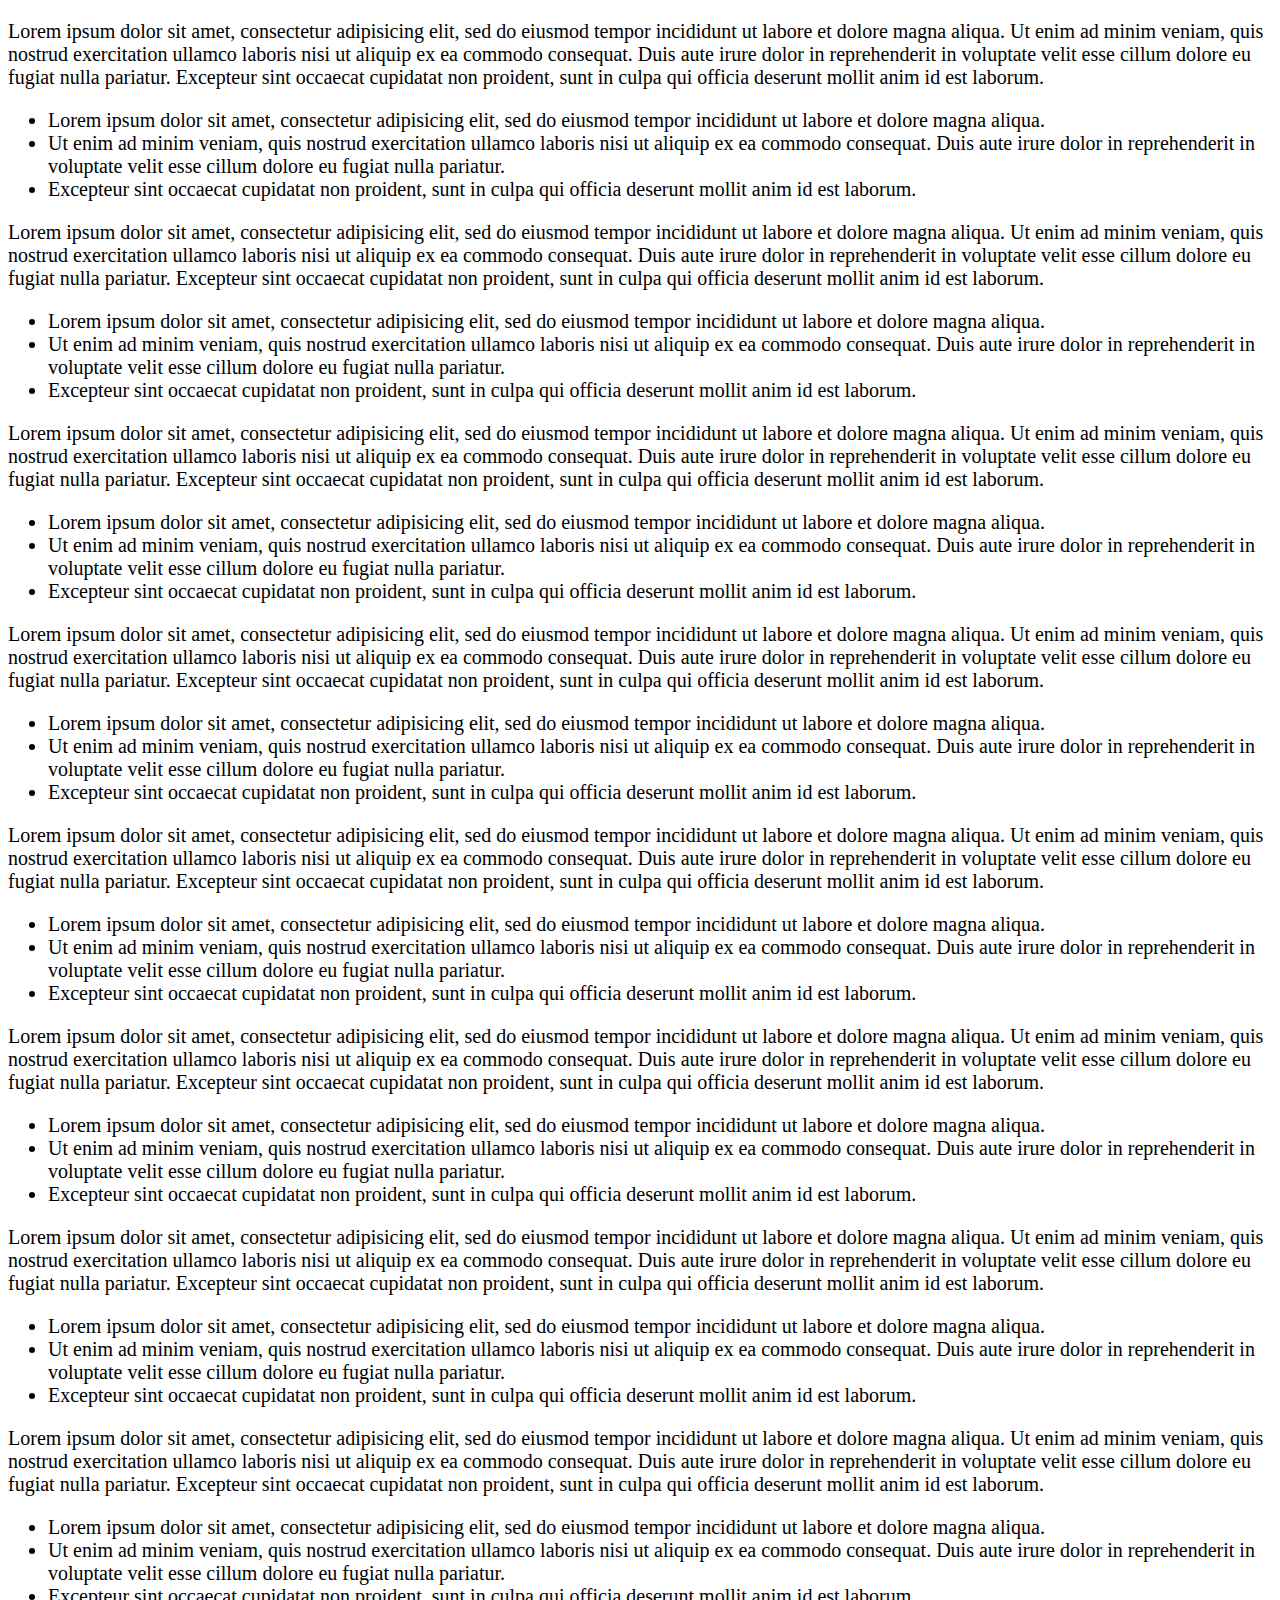
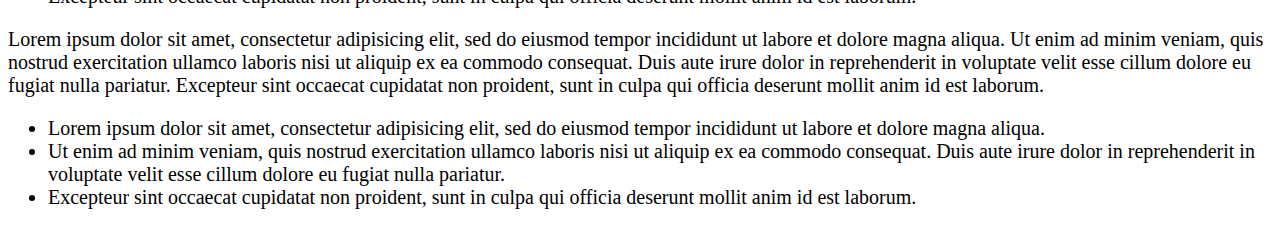
==== index.html @ 9322ba86 "First commit." ====
<!DOCTYPE html>
<html>
  <head>
    <title>Example: Default</title>
    <style>
      html, body {
        font-size: 20px;
      }
      .bookmarked {
        background-color: yellow;
      }
    </style>
  </head>
  <body>
  <p>Lorem ipsum dolor sit amet, consectetur adipisicing elit, sed do eiusmod tempor incididunt ut labore et dolore magna aliqua. Ut enim ad minim veniam, quis nostrud exercitation ullamco laboris nisi ut aliquip ex ea commodo consequat. Duis aute irure dolor in reprehenderit in voluptate velit esse cillum dolore eu fugiat nulla pariatur. Excepteur sint occaecat cupidatat non proident, sunt in culpa qui officia deserunt mollit anim id est laborum.</p>
  <ul>
    <li>Lorem ipsum dolor sit amet, consectetur adipisicing elit, sed do eiusmod tempor incididunt ut labore et dolore magna aliqua.</li>
    <li> Ut enim ad minim veniam, quis nostrud exercitation ullamco laboris nisi ut aliquip ex ea commodo consequat. Duis aute irure dolor in reprehenderit in voluptate velit esse cillum dolore eu fugiat nulla pariatur.</li>
    <li>Excepteur sint occaecat cupidatat non proident, sunt in culpa qui officia deserunt mollit anim id est laborum.</li>
  </ul>
  <p>Lorem ipsum dolor sit amet, consectetur adipisicing elit, sed do eiusmod tempor incididunt ut labore et dolore magna aliqua. Ut enim ad minim veniam, quis nostrud exercitation ullamco laboris nisi ut aliquip ex ea commodo consequat. Duis aute irure dolor in reprehenderit in voluptate velit esse cillum dolore eu fugiat nulla pariatur. Excepteur sint occaecat cupidatat non proident, sunt in culpa qui officia deserunt mollit anim id est laborum.</p>
  <ul>
    <li>Lorem ipsum dolor sit amet, consectetur adipisicing elit, sed do eiusmod tempor incididunt ut labore et dolore magna aliqua.</li>
    <li> Ut enim ad minim veniam, quis nostrud exercitation ullamco laboris nisi ut aliquip ex ea commodo consequat. Duis aute irure dolor in reprehenderit in voluptate velit esse cillum dolore eu fugiat nulla pariatur.</li>
    <li>Excepteur sint occaecat cupidatat non proident, sunt in culpa qui officia deserunt mollit anim id est laborum.</li>
  </ul>
  <p>Lorem ipsum dolor sit amet, consectetur adipisicing elit, sed do eiusmod tempor incididunt ut labore et dolore magna aliqua. Ut enim ad minim veniam, quis nostrud exercitation ullamco laboris nisi ut aliquip ex ea commodo consequat. Duis aute irure dolor in reprehenderit in voluptate velit esse cillum dolore eu fugiat nulla pariatur. Excepteur sint occaecat cupidatat non proident, sunt in culpa qui officia deserunt mollit anim id est laborum.</p>
  <ul>
    <li>Lorem ipsum dolor sit amet, consectetur adipisicing elit, sed do eiusmod tempor incididunt ut labore et dolore magna aliqua.</li>
    <li> Ut enim ad minim veniam, quis nostrud exercitation ullamco laboris nisi ut aliquip ex ea commodo consequat. Duis aute irure dolor in reprehenderit in voluptate velit esse cillum dolore eu fugiat nulla pariatur.</li>
    <li>Excepteur sint occaecat cupidatat non proident, sunt in culpa qui officia deserunt mollit anim id est laborum.</li>
  </ul>
  <p>Lorem ipsum dolor sit amet, consectetur adipisicing elit, sed do eiusmod tempor incididunt ut labore et dolore magna aliqua. Ut enim ad minim veniam, quis nostrud exercitation ullamco laboris nisi ut aliquip ex ea commodo consequat. Duis aute irure dolor in reprehenderit in voluptate velit esse cillum dolore eu fugiat nulla pariatur. Excepteur sint occaecat cupidatat non proident, sunt in culpa qui officia deserunt mollit anim id est laborum.</p>
  <ul>
    <li>Lorem ipsum dolor sit amet, consectetur adipisicing elit, sed do eiusmod tempor incididunt ut labore et dolore magna aliqua.</li>
    <li> Ut enim ad minim veniam, quis nostrud exercitation ullamco laboris nisi ut aliquip ex ea commodo consequat. Duis aute irure dolor in reprehenderit in voluptate velit esse cillum dolore eu fugiat nulla pariatur.</li>
    <li>Excepteur sint occaecat cupidatat non proident, sunt in culpa qui officia deserunt mollit anim id est laborum.</li>
  </ul>
  <p>Lorem ipsum dolor sit amet, consectetur adipisicing elit, sed do eiusmod tempor incididunt ut labore et dolore magna aliqua. Ut enim ad minim veniam, quis nostrud exercitation ullamco laboris nisi ut aliquip ex ea commodo consequat. Duis aute irure dolor in reprehenderit in voluptate velit esse cillum dolore eu fugiat nulla pariatur. Excepteur sint occaecat cupidatat non proident, sunt in culpa qui officia deserunt mollit anim id est laborum.</p>
  <ul>
    <li>Lorem ipsum dolor sit amet, consectetur adipisicing elit, sed do eiusmod tempor incididunt ut labore et dolore magna aliqua.</li>
    <li> Ut enim ad minim veniam, quis nostrud exercitation ullamco laboris nisi ut aliquip ex ea commodo consequat. Duis aute irure dolor in reprehenderit in voluptate velit esse cillum dolore eu fugiat nulla pariatur.</li>
    <li>Excepteur sint occaecat cupidatat non proident, sunt in culpa qui officia deserunt mollit anim id est laborum.</li>
  </ul>
  <p>Lorem ipsum dolor sit amet, consectetur adipisicing elit, sed do eiusmod tempor incididunt ut labore et dolore magna aliqua. Ut enim ad minim veniam, quis nostrud exercitation ullamco laboris nisi ut aliquip ex ea commodo consequat. Duis aute irure dolor in reprehenderit in voluptate velit esse cillum dolore eu fugiat nulla pariatur. Excepteur sint occaecat cupidatat non proident, sunt in culpa qui officia deserunt mollit anim id est laborum.</p>
  <ul>
    <li>Lorem ipsum dolor sit amet, consectetur adipisicing elit, sed do eiusmod tempor incididunt ut labore et dolore magna aliqua.</li>
    <li> Ut enim ad minim veniam, quis nostrud exercitation ullamco laboris nisi ut aliquip ex ea commodo consequat. Duis aute irure dolor in reprehenderit in voluptate velit esse cillum dolore eu fugiat nulla pariatur.</li>
    <li>Excepteur sint occaecat cupidatat non proident, sunt in culpa qui officia deserunt mollit anim id est laborum.</li>
  </ul>
  <p>Lorem ipsum dolor sit amet, consectetur adipisicing elit, sed do eiusmod tempor incididunt ut labore et dolore magna aliqua. Ut enim ad minim veniam, quis nostrud exercitation ullamco laboris nisi ut aliquip ex ea commodo consequat. Duis aute irure dolor in reprehenderit in voluptate velit esse cillum dolore eu fugiat nulla pariatur. Excepteur sint occaecat cupidatat non proident, sunt in culpa qui officia deserunt mollit anim id est laborum.</p>
  <ul>
    <li>Lorem ipsum dolor sit amet, consectetur adipisicing elit, sed do eiusmod tempor incididunt ut labore et dolore magna aliqua.</li>
    <li> Ut enim ad minim veniam, quis nostrud exercitation ullamco laboris nisi ut aliquip ex ea commodo consequat. Duis aute irure dolor in reprehenderit in voluptate velit esse cillum dolore eu fugiat nulla pariatur.</li>
    <li>Excepteur sint occaecat cupidatat non proident, sunt in culpa qui officia deserunt mollit anim id est laborum.</li>
  </ul>
  <p>Lorem ipsum dolor sit amet, consectetur adipisicing elit, sed do eiusmod tempor incididunt ut labore et dolore magna aliqua. Ut enim ad minim veniam, quis nostrud exercitation ullamco laboris nisi ut aliquip ex ea commodo consequat. Duis aute irure dolor in reprehenderit in voluptate velit esse cillum dolore eu fugiat nulla pariatur. Excepteur sint occaecat cupidatat non proident, sunt in culpa qui officia deserunt mollit anim id est laborum.</p>
  <ul>
    <li>Lorem ipsum dolor sit amet, consectetur adipisicing elit, sed do eiusmod tempor incididunt ut labore et dolore magna aliqua.</li>
    <li> Ut enim ad minim veniam, quis nostrud exercitation ullamco laboris nisi ut aliquip ex ea commodo consequat. Duis aute irure dolor in reprehenderit in voluptate velit esse cillum dolore eu fugiat nulla pariatur.</li>
    <li>Excepteur sint occaecat cupidatat non proident, sunt in culpa qui officia deserunt mollit anim id est laborum.</li>
  </ul>
  <p>Lorem ipsum dolor sit amet, consectetur adipisicing elit, sed do eiusmod tempor incididunt ut labore et dolore magna aliqua. Ut enim ad minim veniam, quis nostrud exercitation ullamco laboris nisi ut aliquip ex ea commodo consequat. Duis aute irure dolor in reprehenderit in voluptate velit esse cillum dolore eu fugiat nulla pariatur. Excepteur sint occaecat cupidatat non proident, sunt in culpa qui officia deserunt mollit anim id est laborum.</p>
  <ul>
    <li>Lorem ipsum dolor sit amet, consectetur adipisicing elit, sed do eiusmod tempor incididunt ut labore et dolore magna aliqua.</li>
    <li> Ut enim ad minim veniam, quis nostrud exercitation ullamco laboris nisi ut aliquip ex ea commodo consequat. Duis aute irure dolor in reprehenderit in voluptate velit esse cillum dolore eu fugiat nulla pariatur.</li>
    <li>Excepteur sint occaecat cupidatat non proident, sunt in culpa qui officia deserunt mollit anim id est laborum.</li>
  </ul>
  <script src='../src/bookmark.js'></script>
  <script>
    var bookmark = new Bookmark();

    window.onkeydown = function (e) {
      if (e.keyCode === 66) { // b
        if (e.ctrlKey) {
          bookmark.navigate();
        }
        bookmark.activate();
      }
    };
    window.onkeyup = function (e) {
      if (e.keyCode === 66) { // b
        bookmark.deactivate();
      }
    };
  </script>
  </body>
</html>
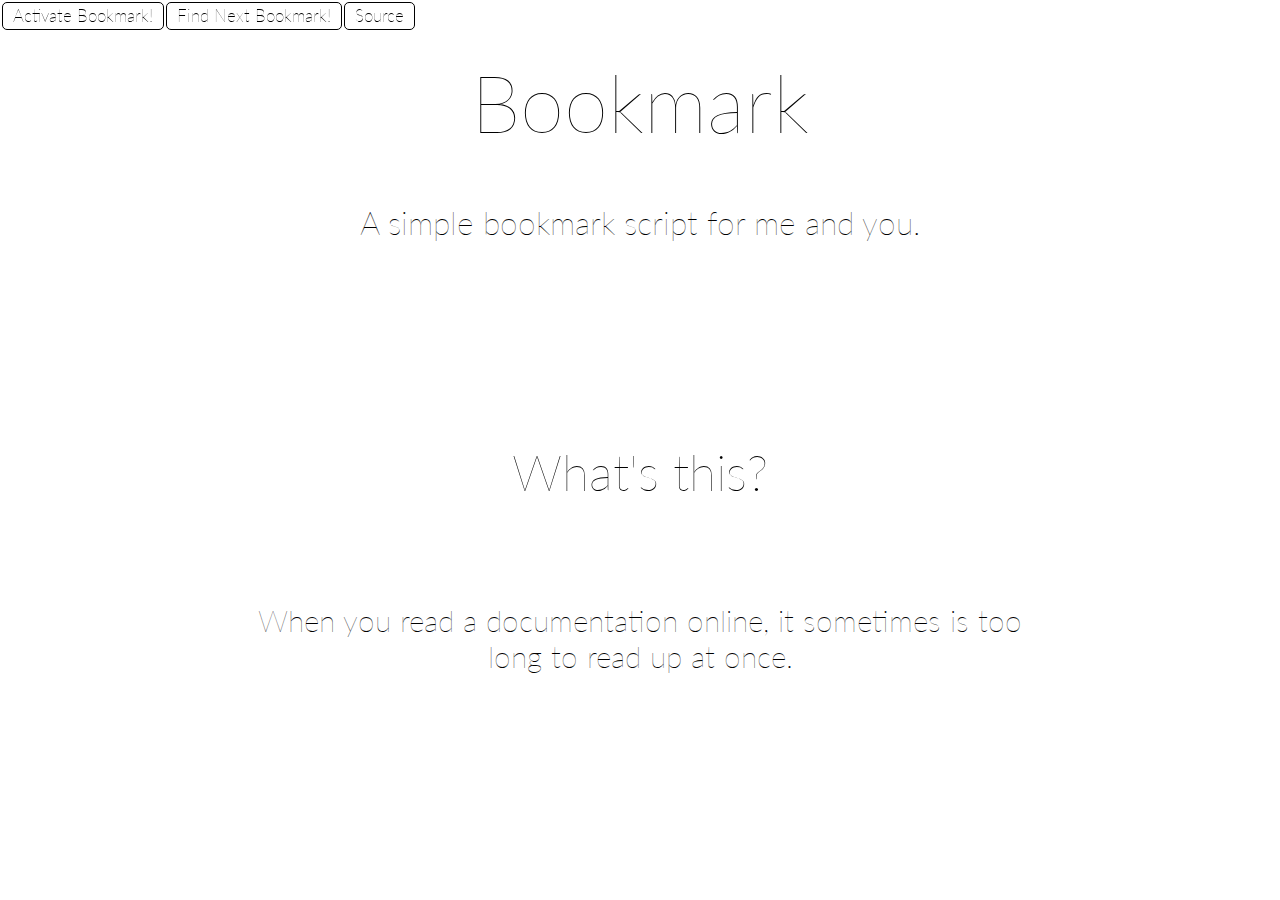
==== commit c1455f16: "Create default structure." ====
--- a/index.html
+++ b/index.html
@@ -1,88 +1,30 @@
 <!DOCTYPE html>
 <html>
   <head>
-    <title>Example: Default</title>
-    <style>
-      html, body {
-        font-size: 20px;
-      }
-      .bookmarked {
-        background-color: yellow;
-      }
-    </style>
+    <meta http-equiv="Content-Type" content="text/html; charset=UTF-8">
+    <meta name="viewport" content="width=device-width, initial-scale=1, user-scalable=no">
+
+    <title>Bookmark</title>
+
+    <link rel="stylesheet" type="text/css" href="/css/normalize.css">
+    <link rel="stylesheet" href="http://fonts.googleapis.com/css?family=Lato:100%7CLato:300">
+    <link rel="stylesheet" type="text/css" href="/css/index.css">
   </head>
   <body>
-  <p>Lorem ipsum dolor sit amet, consectetur adipisicing elit, sed do eiusmod tempor incididunt ut labore et dolore magna aliqua. Ut enim ad minim veniam, quis nostrud exercitation ullamco laboris nisi ut aliquip ex ea commodo consequat. Duis aute irure dolor in reprehenderit in voluptate velit esse cillum dolore eu fugiat nulla pariatur. Excepteur sint occaecat cupidatat non proident, sunt in culpa qui officia deserunt mollit anim id est laborum.</p>
-  <ul>
-    <li>Lorem ipsum dolor sit amet, consectetur adipisicing elit, sed do eiusmod tempor incididunt ut labore et dolore magna aliqua.</li>
-    <li> Ut enim ad minim veniam, quis nostrud exercitation ullamco laboris nisi ut aliquip ex ea commodo consequat. Duis aute irure dolor in reprehenderit in voluptate velit esse cillum dolore eu fugiat nulla pariatur.</li>
-    <li>Excepteur sint occaecat cupidatat non proident, sunt in culpa qui officia deserunt mollit anim id est laborum.</li>
-  </ul>
-  <p>Lorem ipsum dolor sit amet, consectetur adipisicing elit, sed do eiusmod tempor incididunt ut labore et dolore magna aliqua. Ut enim ad minim veniam, quis nostrud exercitation ullamco laboris nisi ut aliquip ex ea commodo consequat. Duis aute irure dolor in reprehenderit in voluptate velit esse cillum dolore eu fugiat nulla pariatur. Excepteur sint occaecat cupidatat non proident, sunt in culpa qui officia deserunt mollit anim id est laborum.</p>
-  <ul>
-    <li>Lorem ipsum dolor sit amet, consectetur adipisicing elit, sed do eiusmod tempor incididunt ut labore et dolore magna aliqua.</li>
-    <li> Ut enim ad minim veniam, quis nostrud exercitation ullamco laboris nisi ut aliquip ex ea commodo consequat. Duis aute irure dolor in reprehenderit in voluptate velit esse cillum dolore eu fugiat nulla pariatur.</li>
-    <li>Excepteur sint occaecat cupidatat non proident, sunt in culpa qui officia deserunt mollit anim id est laborum.</li>
-  </ul>
-  <p>Lorem ipsum dolor sit amet, consectetur adipisicing elit, sed do eiusmod tempor incididunt ut labore et dolore magna aliqua. Ut enim ad minim veniam, quis nostrud exercitation ullamco laboris nisi ut aliquip ex ea commodo consequat. Duis aute irure dolor in reprehenderit in voluptate velit esse cillum dolore eu fugiat nulla pariatur. Excepteur sint occaecat cupidatat non proident, sunt in culpa qui officia deserunt mollit anim id est laborum.</p>
-  <ul>
-    <li>Lorem ipsum dolor sit amet, consectetur adipisicing elit, sed do eiusmod tempor incididunt ut labore et dolore magna aliqua.</li>
-    <li> Ut enim ad minim veniam, quis nostrud exercitation ullamco laboris nisi ut aliquip ex ea commodo consequat. Duis aute irure dolor in reprehenderit in voluptate velit esse cillum dolore eu fugiat nulla pariatur.</li>
-    <li>Excepteur sint occaecat cupidatat non proident, sunt in culpa qui officia deserunt mollit anim id est laborum.</li>
-  </ul>
-  <p>Lorem ipsum dolor sit amet, consectetur adipisicing elit, sed do eiusmod tempor incididunt ut labore et dolore magna aliqua. Ut enim ad minim veniam, quis nostrud exercitation ullamco laboris nisi ut aliquip ex ea commodo consequat. Duis aute irure dolor in reprehenderit in voluptate velit esse cillum dolore eu fugiat nulla pariatur. Excepteur sint occaecat cupidatat non proident, sunt in culpa qui officia deserunt mollit anim id est laborum.</p>
-  <ul>
-    <li>Lorem ipsum dolor sit amet, consectetur adipisicing elit, sed do eiusmod tempor incididunt ut labore et dolore magna aliqua.</li>
-    <li> Ut enim ad minim veniam, quis nostrud exercitation ullamco laboris nisi ut aliquip ex ea commodo consequat. Duis aute irure dolor in reprehenderit in voluptate velit esse cillum dolore eu fugiat nulla pariatur.</li>
-    <li>Excepteur sint occaecat cupidatat non proident, sunt in culpa qui officia deserunt mollit anim id est laborum.</li>
-  </ul>
-  <p>Lorem ipsum dolor sit amet, consectetur adipisicing elit, sed do eiusmod tempor incididunt ut labore et dolore magna aliqua. Ut enim ad minim veniam, quis nostrud exercitation ullamco laboris nisi ut aliquip ex ea commodo consequat. Duis aute irure dolor in reprehenderit in voluptate velit esse cillum dolore eu fugiat nulla pariatur. Excepteur sint occaecat cupidatat non proident, sunt in culpa qui officia deserunt mollit anim id est laborum.</p>
-  <ul>
-    <li>Lorem ipsum dolor sit amet, consectetur adipisicing elit, sed do eiusmod tempor incididunt ut labore et dolore magna aliqua.</li>
-    <li> Ut enim ad minim veniam, quis nostrud exercitation ullamco laboris nisi ut aliquip ex ea commodo consequat. Duis aute irure dolor in reprehenderit in voluptate velit esse cillum dolore eu fugiat nulla pariatur.</li>
-    <li>Excepteur sint occaecat cupidatat non proident, sunt in culpa qui officia deserunt mollit anim id est laborum.</li>
-  </ul>
-  <p>Lorem ipsum dolor sit amet, consectetur adipisicing elit, sed do eiusmod tempor incididunt ut labore et dolore magna aliqua. Ut enim ad minim veniam, quis nostrud exercitation ullamco laboris nisi ut aliquip ex ea commodo consequat. Duis aute irure dolor in reprehenderit in voluptate velit esse cillum dolore eu fugiat nulla pariatur. Excepteur sint occaecat cupidatat non proident, sunt in culpa qui officia deserunt mollit anim id est laborum.</p>
-  <ul>
-    <li>Lorem ipsum dolor sit amet, consectetur adipisicing elit, sed do eiusmod tempor incididunt ut labore et dolore magna aliqua.</li>
-    <li> Ut enim ad minim veniam, quis nostrud exercitation ullamco laboris nisi ut aliquip ex ea commodo consequat. Duis aute irure dolor in reprehenderit in voluptate velit esse cillum dolore eu fugiat nulla pariatur.</li>
-    <li>Excepteur sint occaecat cupidatat non proident, sunt in culpa qui officia deserunt mollit anim id est laborum.</li>
-  </ul>
-  <p>Lorem ipsum dolor sit amet, consectetur adipisicing elit, sed do eiusmod tempor incididunt ut labore et dolore magna aliqua. Ut enim ad minim veniam, quis nostrud exercitation ullamco laboris nisi ut aliquip ex ea commodo consequat. Duis aute irure dolor in reprehenderit in voluptate velit esse cillum dolore eu fugiat nulla pariatur. Excepteur sint occaecat cupidatat non proident, sunt in culpa qui officia deserunt mollit anim id est laborum.</p>
-  <ul>
-    <li>Lorem ipsum dolor sit amet, consectetur adipisicing elit, sed do eiusmod tempor incididunt ut labore et dolore magna aliqua.</li>
-    <li> Ut enim ad minim veniam, quis nostrud exercitation ullamco laboris nisi ut aliquip ex ea commodo consequat. Duis aute irure dolor in reprehenderit in voluptate velit esse cillum dolore eu fugiat nulla pariatur.</li>
-    <li>Excepteur sint occaecat cupidatat non proident, sunt in culpa qui officia deserunt mollit anim id est laborum.</li>
-  </ul>
-  <p>Lorem ipsum dolor sit amet, consectetur adipisicing elit, sed do eiusmod tempor incididunt ut labore et dolore magna aliqua. Ut enim ad minim veniam, quis nostrud exercitation ullamco laboris nisi ut aliquip ex ea commodo consequat. Duis aute irure dolor in reprehenderit in voluptate velit esse cillum dolore eu fugiat nulla pariatur. Excepteur sint occaecat cupidatat non proident, sunt in culpa qui officia deserunt mollit anim id est laborum.</p>
-  <ul>
-    <li>Lorem ipsum dolor sit amet, consectetur adipisicing elit, sed do eiusmod tempor incididunt ut labore et dolore magna aliqua.</li>
-    <li> Ut enim ad minim veniam, quis nostrud exercitation ullamco laboris nisi ut aliquip ex ea commodo consequat. Duis aute irure dolor in reprehenderit in voluptate velit esse cillum dolore eu fugiat nulla pariatur.</li>
-    <li>Excepteur sint occaecat cupidatat non proident, sunt in culpa qui officia deserunt mollit anim id est laborum.</li>
-  </ul>
-  <p>Lorem ipsum dolor sit amet, consectetur adipisicing elit, sed do eiusmod tempor incididunt ut labore et dolore magna aliqua. Ut enim ad minim veniam, quis nostrud exercitation ullamco laboris nisi ut aliquip ex ea commodo consequat. Duis aute irure dolor in reprehenderit in voluptate velit esse cillum dolore eu fugiat nulla pariatur. Excepteur sint occaecat cupidatat non proident, sunt in culpa qui officia deserunt mollit anim id est laborum.</p>
-  <ul>
-    <li>Lorem ipsum dolor sit amet, consectetur adipisicing elit, sed do eiusmod tempor incididunt ut labore et dolore magna aliqua.</li>
-    <li> Ut enim ad minim veniam, quis nostrud exercitation ullamco laboris nisi ut aliquip ex ea commodo consequat. Duis aute irure dolor in reprehenderit in voluptate velit esse cillum dolore eu fugiat nulla pariatur.</li>
-    <li>Excepteur sint occaecat cupidatat non proident, sunt in culpa qui officia deserunt mollit anim id est laborum.</li>
-  </ul>
-  <script src='../src/bookmark.js'></script>
-  <script>
-    var bookmark = new Bookmark();
+  <div id='navigator'>
+    <button id='activate-btn'>Activate Bookmark!</button>
+    <button id='navigate-btn'>Find Next Bookmark!</button>
+    <a href='https://github.com/noraesae/bookmark'>Source</a>
+  </div>
+  <div id='content'>
+    <h1 class='logo'>Bookmark</h1>
+    <h1>A simple bookmark script for me and you.</h1>
 
-    window.onkeydown = function (e) {
-      if (e.keyCode === 66) { // b
-        if (e.ctrlKey) {
-          bookmark.navigate();
-        }
-        bookmark.activate();
-      }
-    };
-    window.onkeyup = function (e) {
-      if (e.keyCode === 66) { // b
-        bookmark.deactivate();
-      }
-    };
-  </script>
+    <h1 class='title'>What's this?</h1>
+    <p>When you read a documentation online, it sometimes is too long to read up at once.</p>
+  </div>
+
+  <script src='/js/bookmark.js'></script>
+  <script src='/js/index.js'></script>
   </body>
 </html>
--- a/css/index.css
+++ b/css/index.css
@@ -0,0 +1,77 @@
+html, body {
+  width: 100%;
+  min-height: 100%;
+  margin: 0;
+  padding: 0;
+  font-family: 'Lato', 'sans-serif';
+  font-weight: 100;
+  -webkit-font-smoothing: subpixel-antialiased;
+}
+
+h1 {
+  font-weight: 100;
+}
+
+a, a:visited {
+  color: black;
+  text-decoration: none;
+}
+
+.bookmarked {
+  background-color: yellow;
+}
+
+#navigator {
+  position: fixed;
+  top: 0px;
+  left: 0px;
+  width: 100%;
+  height: 0;
+}
+
+#navigator button, #navigator a {
+  display: block;
+  float: left;
+  margin: 2px 0 0 2px;
+  padding: 3px 10px;
+  line-height: 20px;
+  font-size: 17px;
+  background-color: white;
+  border: 1px solid black;
+  border-radius: 5px;
+}
+
+#navigator button:hover, #navigator a:hover {
+  background-color: #ddd;
+}
+
+#content {
+  width: 800px;
+  margin: 0px auto;
+  text-align: center;
+}
+
+@media screen and (max-device-width: 480px) and (orientation: portrait) {
+  #content {
+    width: 100%;
+  }
+}
+@media screen and (max-device-width: 640px) and (orientation: landscape) {
+  #content {
+    width: 100%;
+  }
+}
+
+h1.logo {
+  font-size: 80px;
+}
+
+h1.title {
+  font-size: 50px;
+  margin: 200px 0 100px;
+}
+
+p {
+  font-size: 30px;
+  margin: 100px 0;
+}
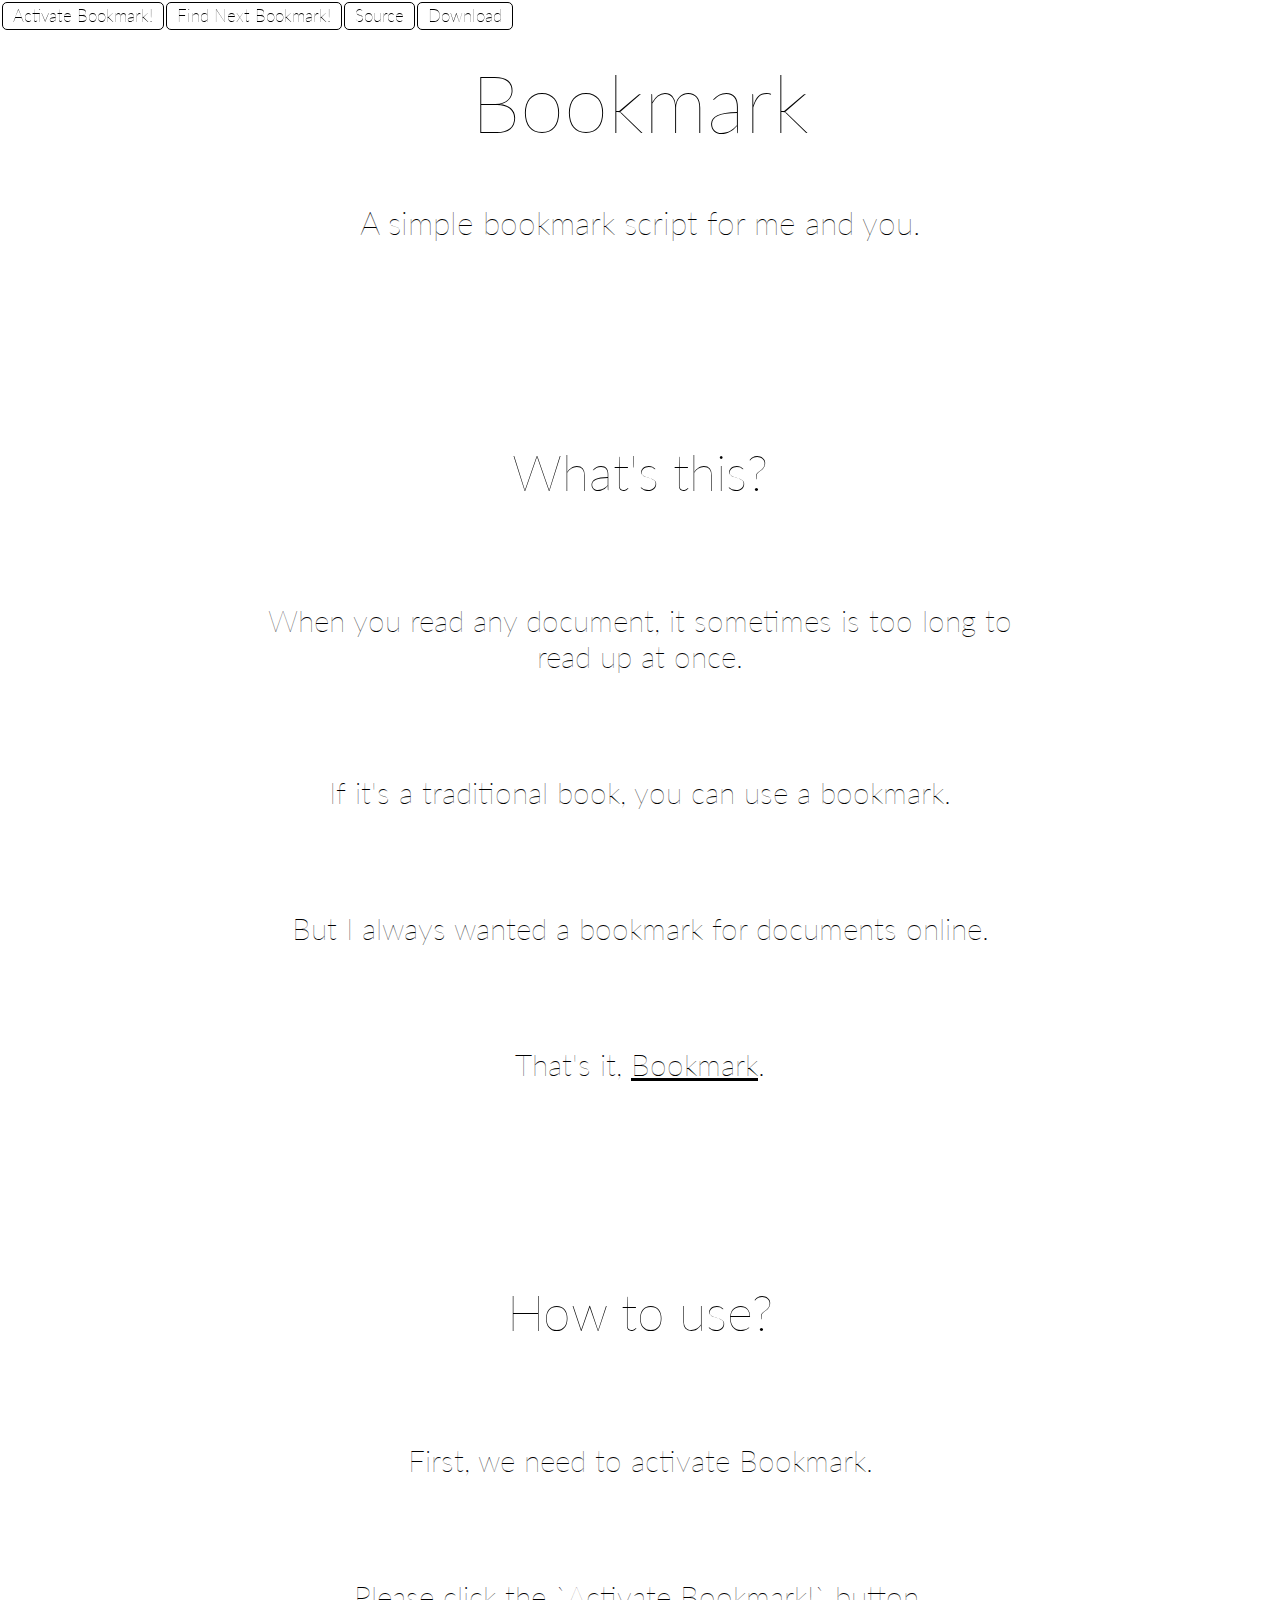
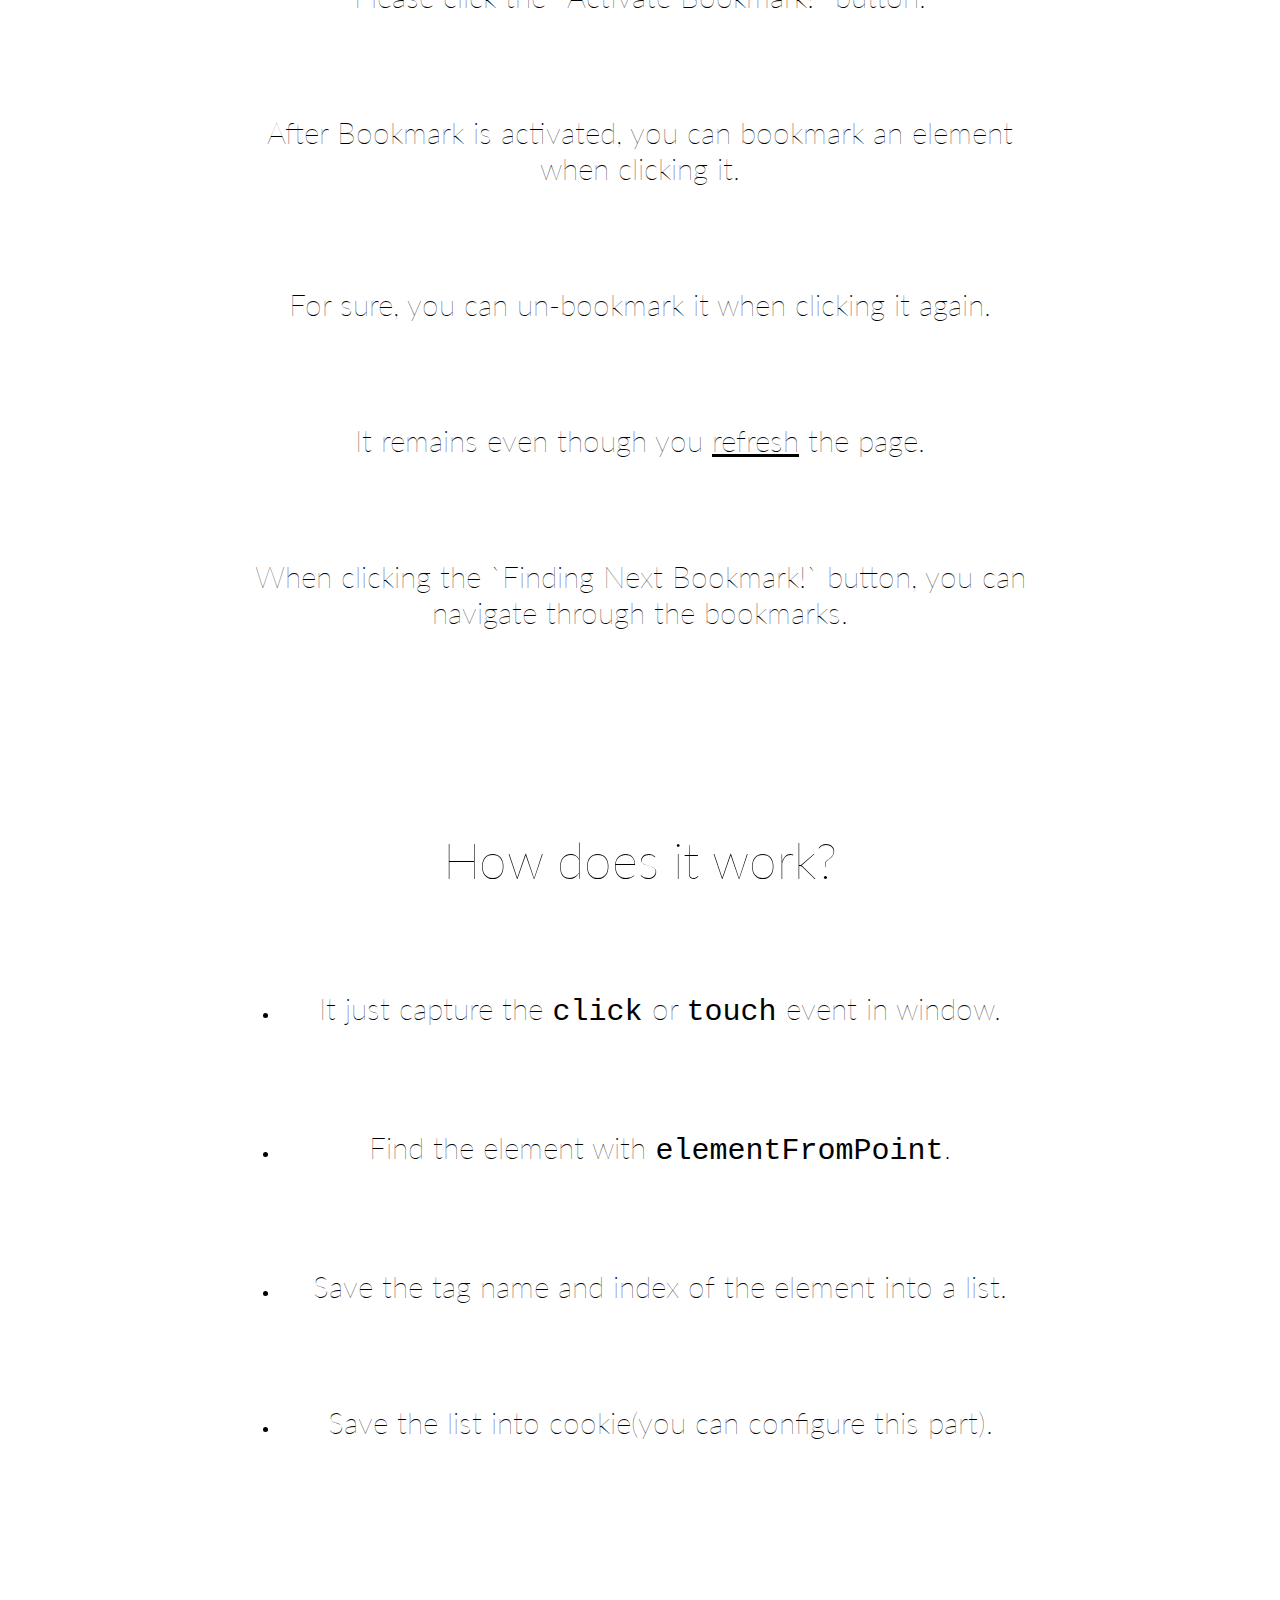
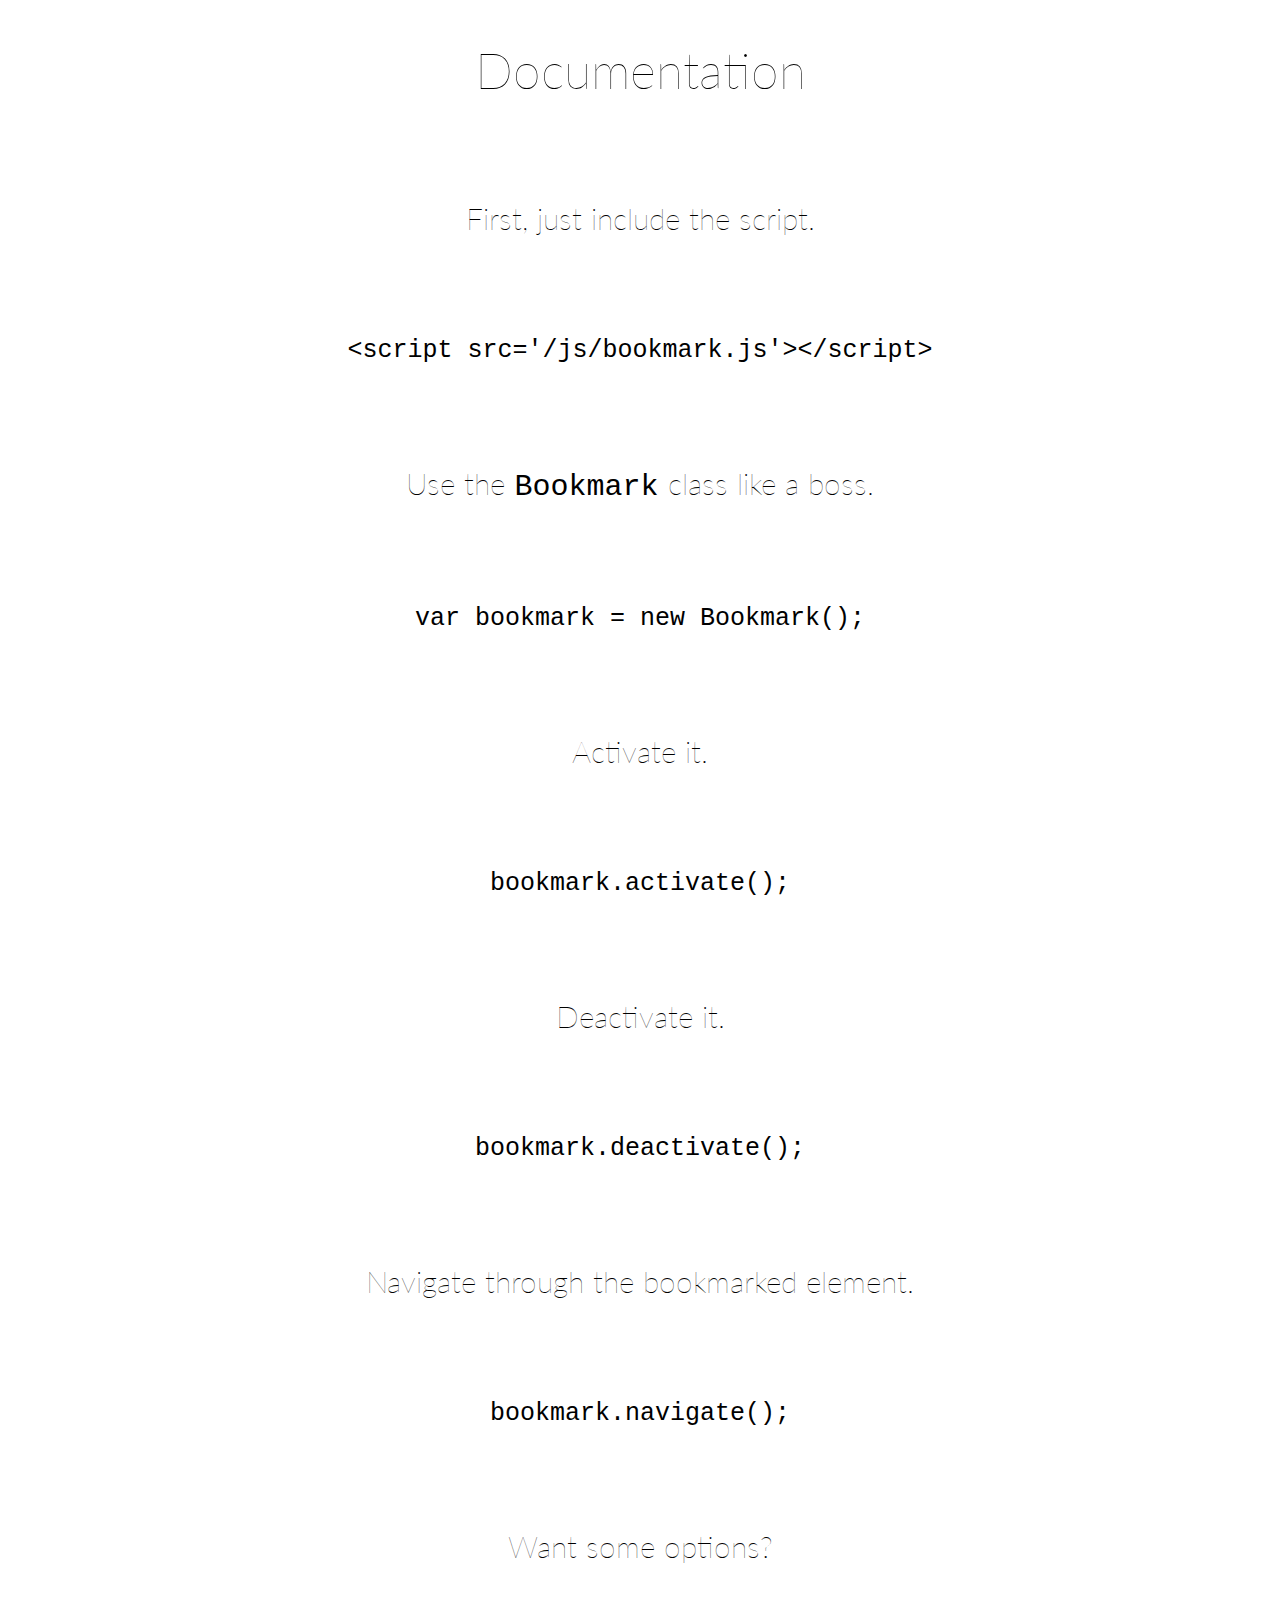
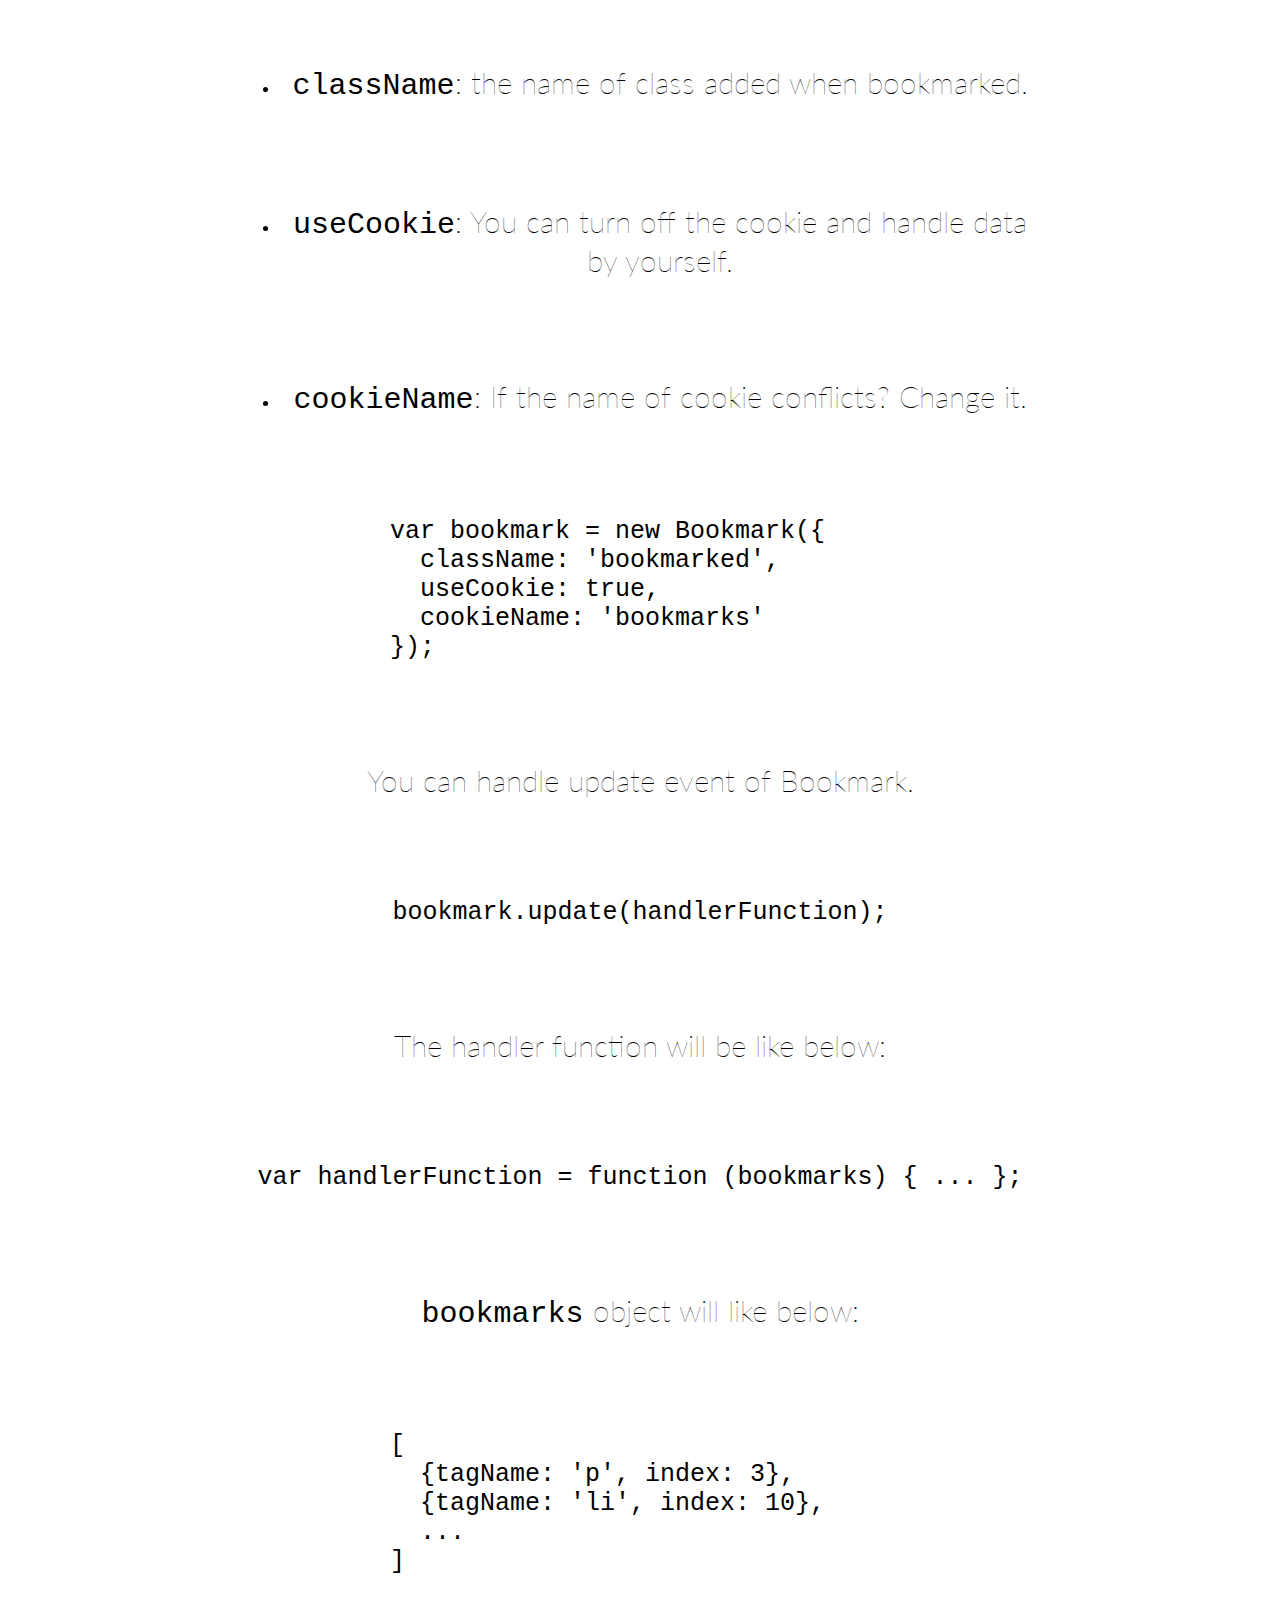
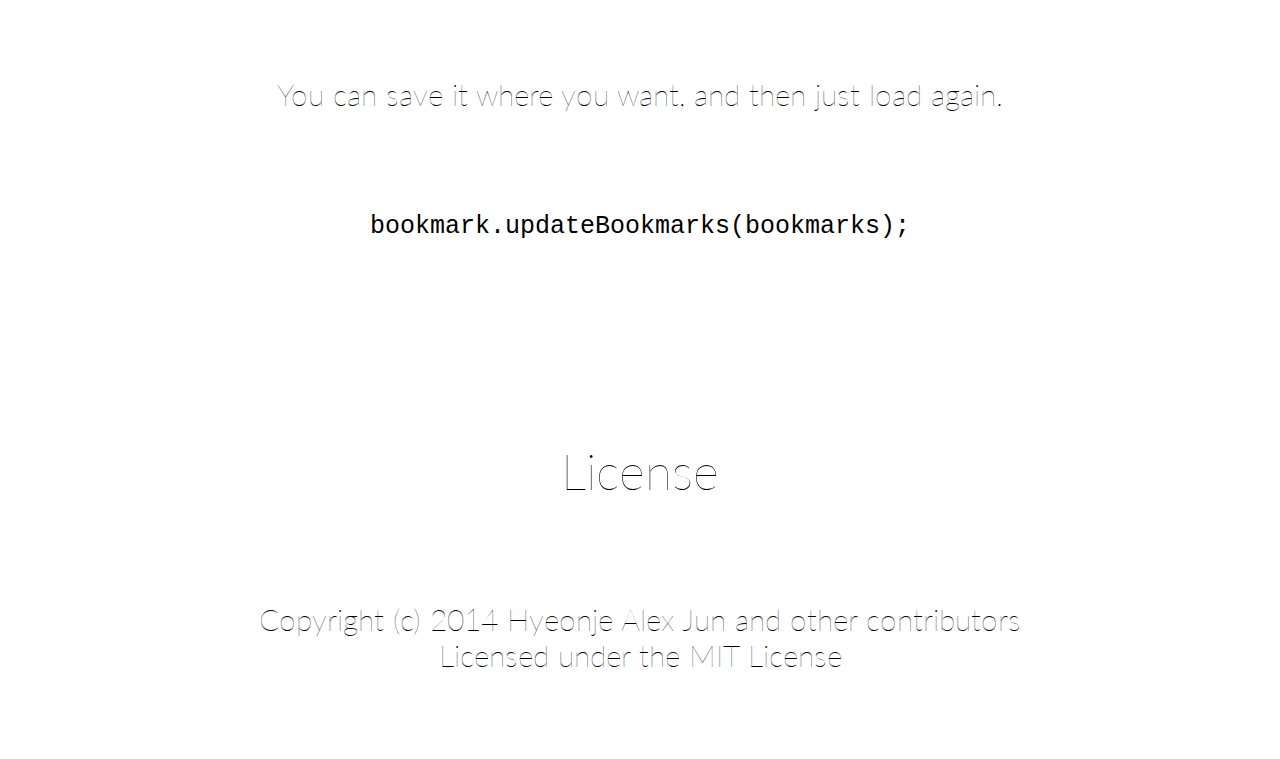
==== commit 07fa0727: "Finish the page." ====
--- a/index.html
+++ b/index.html
@@ -15,13 +15,71 @@
     <button id='activate-btn'>Activate Bookmark!</button>
     <button id='navigate-btn'>Find Next Bookmark!</button>
     <a href='https://github.com/noraesae/bookmark'>Source</a>
+    <a href='https://raw.githubusercontent.com/noraesae/bookmark/master/src/bookmark.js'>Download</a>
   </div>
   <div id='content'>
     <h1 class='logo'>Bookmark</h1>
     <h1>A simple bookmark script for me and you.</h1>
 
     <h1 class='title'>What's this?</h1>
-    <p>When you read a documentation online, it sometimes is too long to read up at once.</p>
+    <p>When you read any document, it sometimes is too long to read up at once.</p>
+    <p>If it's a traditional book, you can use a bookmark.</p>
+    <p>But I always wanted a bookmark for documents online.</p>
+    <p>That's it, <a href='http://noraesae.github.io/bookmark'>Bookmark</a>.</p>
+
+    <h1 class='title'>How to use?</h1>
+    <p>First, we need to activate Bookmark.</p>
+    <p>Please click the `Activate Bookmark!` button.</p>
+    <p>After Bookmark is activated, you can bookmark an element when clicking it.</p>
+    <p>For sure, you can un-bookmark it when clicking it again.</p>
+    <p>It remains even though you <a href='/'>refresh</a> the page.</p>
+    <p>When clicking the `Finding Next Bookmark!` button, you can navigate through the bookmarks.</p>
+
+    <h1 class='title'>How does it work?</h1>
+    <ul>
+      <li><p>It just capture the <code>click</code> or <code>touch</code> event in window.</p></li>
+      <li><p>Find the element with <code>elementFromPoint</code>.</p></li>
+      <li><p>Save the tag name and index of the element into a list.</p></li>
+      <li><p>Save the list into cookie(you can configure this part).</p></li>
+    </ul>
+
+    <h1 class='title' id='doc'>Documentation</h1>
+    <p>First, just include the script.</p>
+    <pre><code>&lt;script src='/js/bookmark.js'&gt;&lt;/script&gt;</code></pre>
+    <p>Use the <code>Bookmark</code> class like a boss.</p>
+    <pre><code>var bookmark = new Bookmark();</code></pre>
+    <p>Activate it.</p>
+    <pre><code>bookmark.activate();</code></pre>
+    <p>Deactivate it.</p>
+    <pre><code>bookmark.deactivate();</code></pre>
+    <p>Navigate through the bookmarked element.</p>
+    <pre><code>bookmark.navigate();</code></pre>
+    <p>Want some options?</p>
+    <ul>
+      <li><p><code>className</code>: the name of class added when bookmarked.</p></li>
+      <li><p><code>useCookie</code>: You can turn off the cookie and handle data by yourself.</p></li>
+      <li><p><code>cookieName</code>: If the name of cookie conflicts? Change it.</p></li>
+    </ul>
+    <pre style='text-align: left; width: 500px; margin: 0px auto;'><code>var bookmark = new Bookmark({
+  className: 'bookmarked',
+  useCookie: true,
+  cookieName: 'bookmarks'
+});</code></pre>
+    <p>You can handle update event of Bookmark.</p>
+    <pre><code>bookmark.update(handlerFunction);</code></pre>
+    <p>The handler function will be like below:</p>
+    <pre><code>var handlerFunction = function (bookmarks) { ... };</code></pre>
+    <p><code>bookmarks</code> object will like below:</p>
+    <pre style='text-align: left; width: 500px; margin: 0px auto;'><code>[
+  {tagName: 'p', index: 3},
+  {tagName: 'li', index: 10},
+  ...
+]</code></pre>
+    <p>You can save it where you want, and then just load again.</p>
+    <pre><code>bookmark.updateBookmarks(bookmarks);</code></pre>
+
+    <h1 class='title'>License</h1>
+    <p>Copyright (c) 2014 Hyeonje Alex Jun and other contributors<br>Licensed under the MIT License</p>
   </div>
 
   <script src='/js/bookmark.js'></script>
--- a/css/index.css
+++ b/css/index.css
@@ -14,7 +14,6 @@
 
 a, a:visited {
   color: black;
-  text-decoration: none;
 }
 
 .bookmarked {
@@ -36,9 +35,11 @@
   padding: 3px 10px;
   line-height: 20px;
   font-size: 17px;
+  text-decoration: none;
   background-color: white;
   border: 1px solid black;
   border-radius: 5px;
+  box-sizing: border-box;
 }
 
 #navigator button:hover, #navigator a:hover {
@@ -49,17 +50,6 @@
   width: 800px;
   margin: 0px auto;
   text-align: center;
-}
-
-@media screen and (max-device-width: 480px) and (orientation: portrait) {
-  #content {
-    width: 100%;
-  }
-}
-@media screen and (max-device-width: 640px) and (orientation: landscape) {
-  #content {
-    width: 100%;
-  }
 }
 
 h1.logo {
@@ -75,3 +65,44 @@
   font-size: 30px;
   margin: 100px 0;
 }
+
+@media screen and (max-device-width: 480px) and (orientation: portrait) {
+  #content {
+    padding-top: 100px;
+    width: 100%;
+  }
+  h1.logo {
+    font-size: 50px;
+  }
+  #navigator button, #navigator a {
+    width: 100%;
+    float: none;
+    margin: 0px;
+    border: none;
+    border-radius: initial;
+    border-bottom: 1px solid black;
+    text-align: center;
+  }
+}
+@media screen and (max-device-width: 640px) and (orientation: landscape) {
+  #content {
+    padding-top: 100px;
+    width: 100%;
+  }
+  h1.logo {
+    font-size: 50px;
+  }
+  #navigator button, #navigator a {
+    width: 100%;
+    float: none;
+    margin: 0px;
+    border: none;
+    border-radius: initial;
+    border-bottom: 1px solid black;
+    text-align: center;
+  }
+}
+
+pre, pre code {
+  font-size: 25px;
+}
